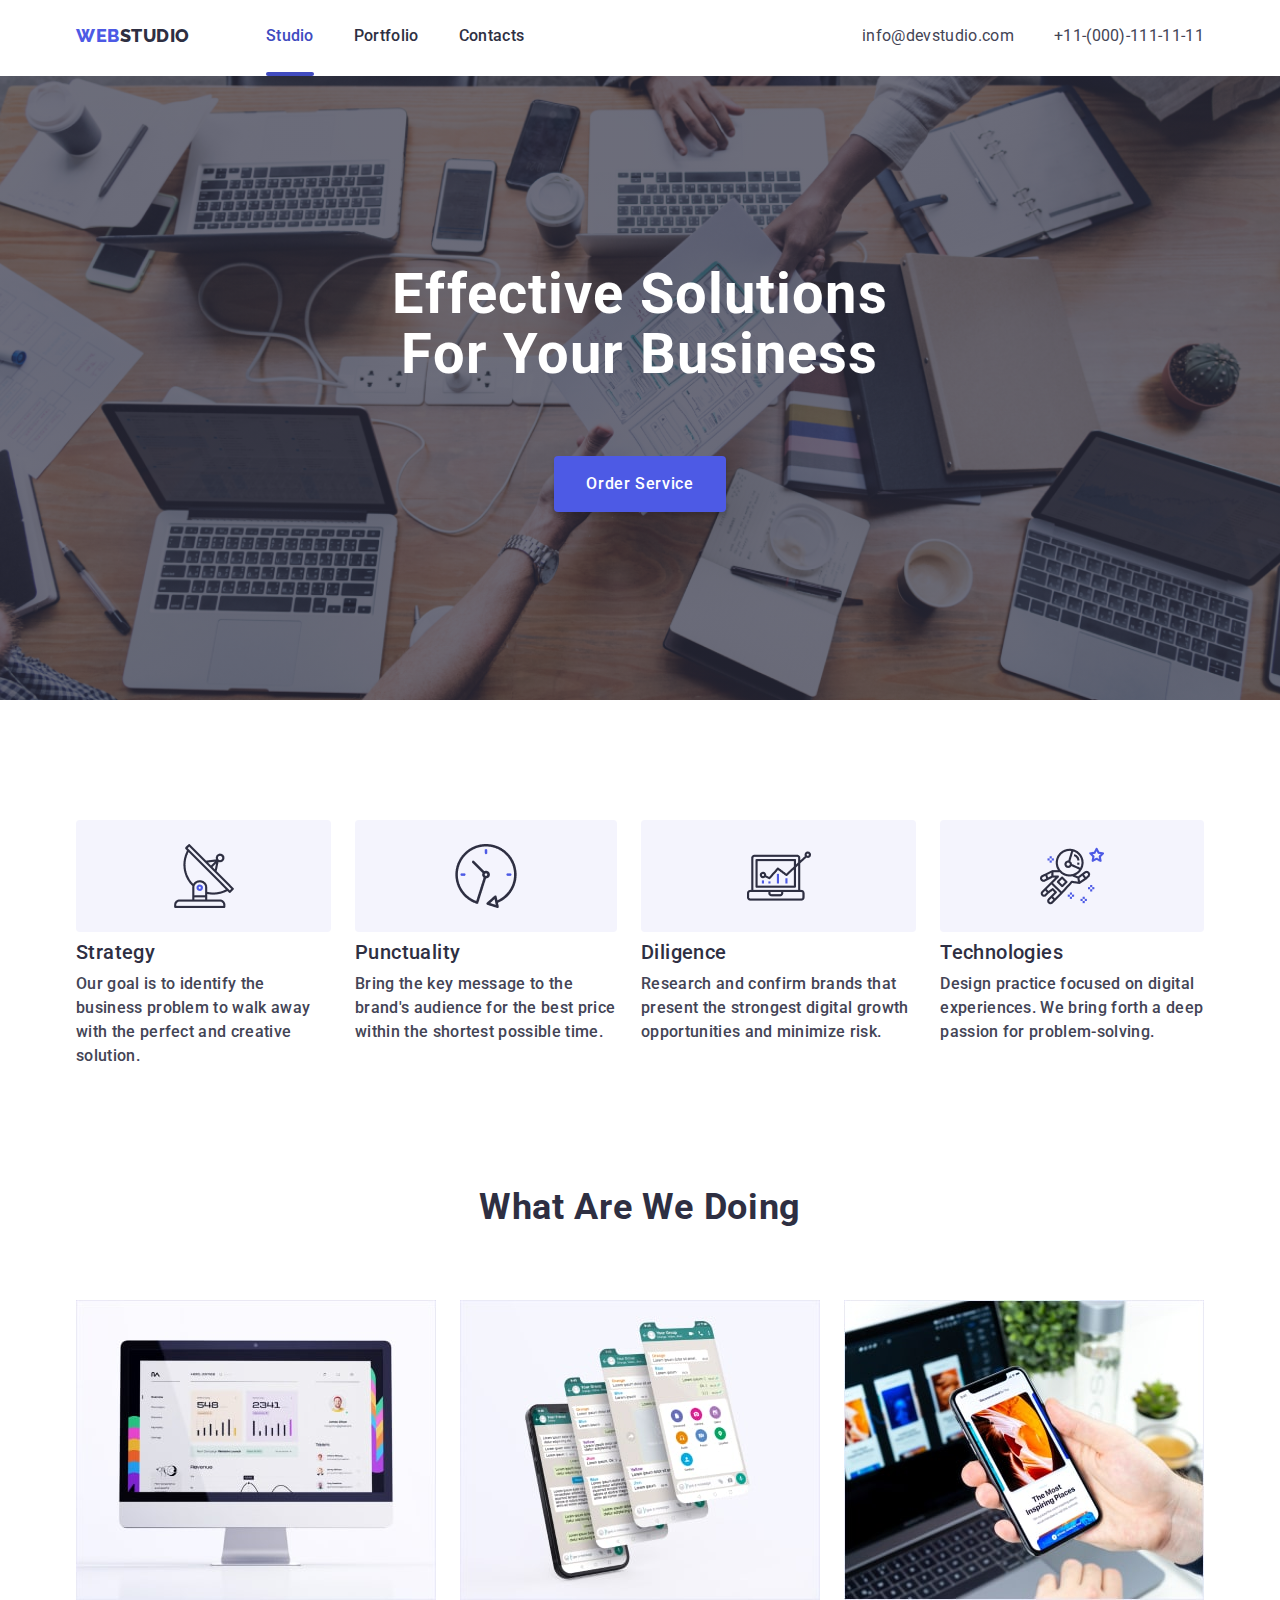
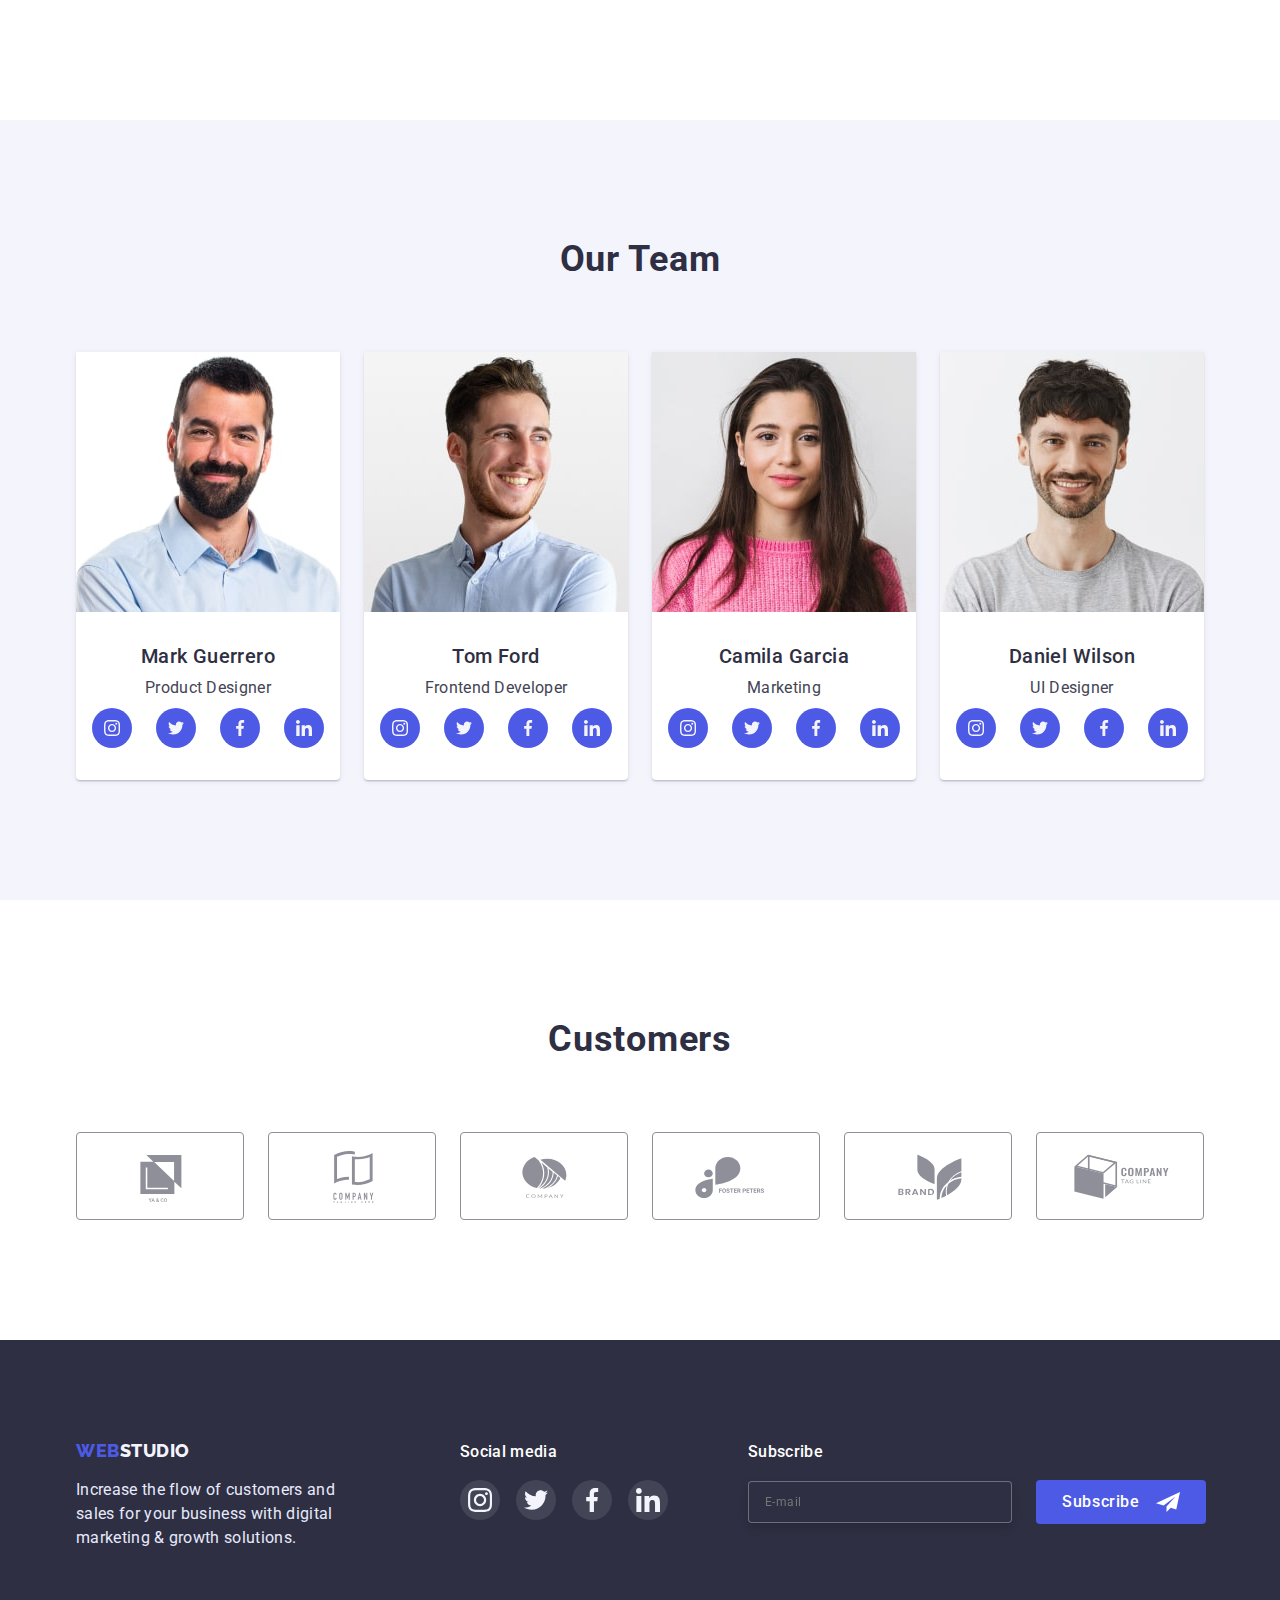
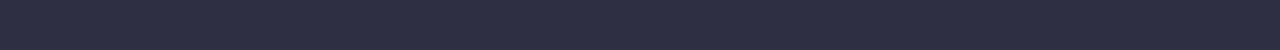
==== index.html @ 8e35465e "Add files via upload" ====
<!DOCTYPE html>
<html lang="en">
  <head>
    <meta charset="UTF-8" />
    <meta http-equiv="X-UA-Compatible" content="IE=edge" />
    <meta name="viewport" content="width=device-width, initial-scale=1.0" />

    <link rel="preconnect" href="https://fonts.googleapis.com" />
    <link rel="preconnect" href="https://fonts.gstatic.com" crossorigin />
    <link rel="preconnect" href="https://fonts.googleapis.com" />
    <link rel="preconnect" href="https://fonts.gstatic.com" crossorigin />
    <title>Studio</title>
    <link
      href="https://fonts.googleapis.com/css2?family=Raleway:wght@800&family=Roboto:wght@400;500;700;900&display=swap"
      rel="stylesheet"
    />
    <link
      rel="stylesheet"
      href="https://cdn.jsdelivr.net/npm/modern-normalize@1.1.0/modern-normalize.min.css"
    />
    <link rel="stylesheet" href="./css/styles.css" />
    <link rel="stylesheet" href="./css/media.css"/>
  </head>
  <body>
    <!--HEADER   Navigation-->
    <header>
      <div class="header-page container">
        <nav class="header-page-nav">
          <a class="link logo" href="./index.html"
            ><span class="accent">Web</span>Studio</a
          >
          <ul class="link header-page-menu">
            <li class="menu-item">
              <a class="link page-navigation current" href="">Studio</a>
            </li>
            <li class="menu-item">
              <a class="link page-navigation" href="portfolio.html"
                >Portfolio</a
              >
            </li>
            <li class="menu-item">
              <a class="link page-navigation" href="">Contacts</a>
            </li>
          </ul>
        </nav>
        <address class="connection">
          <ul class="link header-page-connect">
            <li class="mail">
              <a class="link contacts" href="mailto:info@devstudio.com"
                >info@devstudio.com</a
              >
            </li>
            <li>
              <a class="link contacts" href="tel:+110001111111"
                >+11-(000)-111-11-11</a
              >
            </li>
          </ul>
        </address>
        <button class="mobile-btn" type="button" data-menu-open>
          <svg class="mobile-btn-icon" width="32" height="22">
            <use href="./images/icons.svg#icon-burger"></use>
          </svg>
        </button>
      </div>
      <div class="mobile-menu" data-menu>
        <button class="mobile-menu-close-btn" data-menu-close>
          <svg class="mobilemenu-close-icon" width="8" height="8">
            <use href="./images/icons.svg#icon-close-black"></use>
          </svg>
        </button>
        <div class="mobile-menu-list">
          <ul class="mobile-menu-list-wrapper">
            <li class="mobile-menu-list-icon">
              <a class="mobile-menu-item" href="./index.html">Studio</a>
            </li>
            <li class="mobile-menu-list-icon">
              <a class="mobile-menu-item" href="./portfolio.html">Portfolio</a>
            </li>
            <li class="mobile-menu-list-icon">
              <a class="mobile-menu-item" href="#">Contacts</a>
            </li>
          </ul>
          <ul class="mobile-connecting">
            <li class="mobile-menu-connect">
              <a class="mobile-menu-connect-tel" href="tel:+11(000)1111111"
                >+11(000)111-11-11</a
              >
            </li>
            <li class="mobile-menu-connect">
              <a
                class="mobile-menu-connect-mail"
                href="mailto:info@devstudio.com"
                >info@devstudio.com</a
              >
            </li>
          </ul>
          <ul class="mobile-soc">
            <li class="mobile-soc-item">
              <a href="" class="mobile-soc-icon">
                <svg class="mobile-soc-net-icon" width="24" height="24">
                  <use href="./images/icons.svg#icon-instagram"></use>
                </svg>
              </a>
            </li>
            <li class="mobile-soc-item">
              <a href="" class="mobile-soc-icon">
                <svg class="mobile-soc-net-icon" width="24" height="24">
                  <use href="./images/icons.svg#icon-twitter"></use>
                </svg>
              </a>
            </li>
            <li class="mobile-soc-item">
              <a href="" class="mobile-soc-icon">
                <svg class="mobile-soc-net-icon" width="24" height="24">
                  <use href="./images/icons.svg#icon-facebook"></use>
                </svg>
              </a>
            </li>
            <li class="mobile-soc-item">
              <a href="" class="mobile-soc-icon">
                <svg class="mobile-soc-net-icon" width="24" height="24">
                  <use href="./images/icons.svg#icon-linkedin"></use>
                </svg>
              </a>
            </li>
          </ul>
        </div>
      </div>
    </header>
    <main>
      <!-- HERO IMAGE -->
      <section class="hero">
        <div class="container hero-container">
          <h1 class="pege-hero">Effective Solutions for Your Business</h1>
        <button class="button-hero" type="button" data-modal-open>
          Order Service
        </button>
        </div>
      </section>

      <!-- SECTION 1  Top prioritues-->
      <section class="priorities-page">
        <div class="container">
          <h2 class="visually-hidden">top priorities</h2>
          <ul class="link priorities">
            <li class="page">
              <h3 class="priorities-name">Strategy</h3>
              <p class="priorities-item">
                Our goal is to identify the business problem to walk away with
                the perfect and creative solution.
              </p>
            </li>
            <li class="page">
              <h3 class="priorities-name">Punctuality</h3>
              <p class="priorities-item">
                Bring the key message to the brand's audience for the best price
                within the shortest possible time.
              </p>
            </li>
            <li class="page">
              <h3 class="priorities-name">Diligence</h3>
              <p class="priorities-item">
                Research and confirm brands that present the strongest digital
                growth opportunities and minimize risk.
              </p>
            </li>
            <li class="page">
              <h3 class="priorities-name">Technologies</h3>
              <p class="priorities-item">
                Design practice focused on digital experiences. We bring forth a
                deep passion for problem-solving.
              </p>
            </li>
          </ul>
        </div>
      </section>
      <!-- SECTION 2  Whot are we doing-->
      <section class="doing">
        <div class="activities container">
          <h2 class="activities-item">What are we doing</h2>
          <ul class="link doing-page">
            <li class="doing-box">
              <img
                srcset="
                  ./images/doing/first1-min.jpg 1x,
                  ./images/doing/first2-min.jpg 2x
                "
                class="img"
                src="./images/doing/first1-min.jpg"
                width="360"
                height="300"
                alt="screen"
              />
            </li>
            <li class="doing-box">
              <img
                srcset="
                  ./images/doing/sec1-min.jpg 1x,
                  ./images/doing/sec2-min.jpg 2x
                "
                class="doing-img"
                src="./images/doing/sec1-min.jpg"
                width="360"
                height="300"
                alt="soft"
              />
            </li>
            <li class="doing-box">
              <img
                srcset="
                  ./images/doing/third1-min.jpg 1x,
                  ./images/doing/third2-min.jpg 2x
                "
                class="doing-img"
                src="./images/doing/third1-min.jpg"
                width="360"
                height="300"
                alt="phone"
              />
            </li>
          </ul>
        </div>
      </section>

       <!-- SECTION 3  Our team-->
      <section class="team">
        <div class="container our-container team-container">
          <h2 class="team-work">Our Team</h2>
          <ul class="section-team link">
            <li class="team-img">
              <div>
                <img
                  srcset="
                    ./images/team/mark-mob1.jpg 1x,
                    ./images/team/mark-mob2.jpg 2x
                  "
                  src="./images/team/mark-mob1.jpg"
                  width="264"
                  height="260"
                  alt="Mark Guerrero"
                />
                <div class="team-content">
                  <h3 class="team-mark">Mark Guerrero</h3>
                  <p class="team-designer">Product Designer</p>
                  <ul class="team-soc link">
                    <li class="team-soc-list">
                      <a class="team-soc-link" href="#">
                        <svg class="" width="16" height="16">
                          <use href="./images/icons.svg#icon-instagram"></use>
                        </svg>
                      </a>
                    </li>
                    <li class="team-soc-list">
                      <a class="team-soc-link" href="#">
                        <svg class="x" width="16" height="16">
                          <use href="./images/icons.svg#icon-twitter"></use>
                        </svg>
                      </a>
                    </li>
                    <li class="team-soc-list">
                      <a class="team-soc-link" href="#">
                        <svg class="x" width="16" height="16">
                          <use href="./images/icons.svg#icon-facebook"></use>
                        </svg>
                      </a>
                    </li>
                    <li class="team-soc-list">
                      <a class="team-soc-link" href="#">
                        <svg class="x" width="16" height="16">
                          <use href="./images/icons.svg#icon-linkedin"></use>
                        </svg>
                      </a>
                    </li>
                  </ul>
                </div>
              </div>
            </li>
            <li class="team-img">
              <img
                srcset="
                  ./images/team/tom-mob1.jpg 1x,
                  ./images/team/tom-mob2.jpg 2x
                "
                src="./images/team/tom-mob1.jpg"
                width="264"
                height="260"
                alt="Tom Ford"
              />
              <div class="team-content">
                <h3 class="team-mark">Tom Ford</h3>
                <p class="team-designer">Frontend Developer</p>
                <ul class="link team-soc">
                  <li class="team-soc-list">
                    <a class="team-soc-link" href="#">
                      <svg class="" width="16" height="16">
                        <use href="./images/icons.svg#icon-instagram"></use>
                      </svg>
                    </a>
                  </li>
                  <li class="team-soc-list">
                    <a class="team-soc-link" href="#">
                      <svg class="x" width="16" height="16">
                        <use href="./images/icons.svg#icon-twitter"></use>
                      </svg>
                    </a>
                  </li>
                  <li class="team-soc-list">
                    <a class="team-soc-link" href="#">
                      <svg class="x" width="16" height="16">
                        <use href="./images/icons.svg#icon-facebook"></use>
                      </svg>
                    </a>
                  </li>
                  <li class="team-soc-list">
                    <a class="team-soc-link" href="#">
                      <svg class="x" width="16" height="16">
                        <use href="./images/icons.svg#icon-linkedin"></use>
                      </svg>
                    </a>
                  </li>
                </ul>
              </div>
            </li>
            <li class="team-img">
              <img
                srcset="
                  ./images/team/camila-mob1.jpg 1x,
                  ./images/team/camila-mob2.jpg 2x
                "
                src="./images/team/camila-mob1.jpg"
                width="264"
                height="260"
                alt="Camila Garcia"
              />
              <div class="team-content">
                <h3 class="team-mark">Camila Garcia</h3>
                <p class="team-designer">Marketing</p>
                <ul class="link team-soc">
                  <li class="team-soc-list">
                    <a class="team-soc-link" href="#">
                      <svg class="" width="16" height="16">
                        <use href="./images/icons.svg#icon-instagram"></use>
                      </svg>
                    </a>
                  </li>
                  <li class="team-soc-list">
                    <a class="team-soc-link" href="#">
                      <svg class="x" width="16" height="16">
                        <use href="./images/icons.svg#icon-twitter"></use>
                      </svg>
                    </a>
                  </li>
                  <li class="team-soc-list">
                    <a class="team-soc-link" href="#">
                      <svg class="x" width="16" height="16">
                        <use href="./images/icons.svg#icon-facebook"></use>
                      </svg>
                    </a>
                  </li>
                  <li class="team-soc-list">
                    <a class="team-soc-link" href="#">
                      <svg class="x" width="16" height="16">
                        <use href="./images/icons.svg#icon-linkedin"></use>
                      </svg>
                    </a>
                  </li>
                </ul>
              </div>
            </li>
            <li class="team-img">
              <img
                srcset="
                  ./images/team/daniel-mob1.jpg 1x,
                  ./images/team/daniel-mob2.jpg 2x
                "
                src="./images/team/daniel-mob1.jpg"
                width="264"
                height="260"
                alt="Daniel Wilson"
              />
              <div class="team-content">
                <h3 class="team-mark">Daniel Wilson</h3>
                <p class="team-designer">UI Designer</p>
                <ul class="link team-soc">
                  <li class="team-soc-list">
                    <a class="team-soc-link" href="#">
                      <svg class="" width="16" height="16">
                        <use href="./images/icons.svg#icon-instagram"></use>
                      </svg>
                    </a>
                  </li>
                  <li class="team-soc-list">
                    <a class="team-soc-link" href="#">
                      <svg class="x" width="16" height="16">
                        <use href="./images/icons.svg#icon-twitter"></use>
                      </svg>
                    </a>
                  </li>
                  <li class="team-soc-list">
                    <a class="team-soc-link" href="#">
                      <svg class="x" width="16" height="16">
                        <use href="./images/icons.svg#icon-facebook"></use>
                      </svg>
                    </a>
                  </li>
                  <li class="team-soc-list">
                    <a class="team-soc-link" href="#">
                      <svg class="x" width="16" height="16">
                        <use href="./images/icons.svg#icon-linkedin"></use>
                      </svg>
                    </a>
                  </li>
                </ul>
              </div>
            </li>
          </ul>
        </div>
      </section>
      <!-- <!- Customers -->
      <section class="customers-section">
        <div class="container our-container">
          <h2 class="customers-title">Customers</h2>
          <ul class="customers-list link">
            <li class="customers-item">
              <a class="customers-icon-link link" href="#">
                <svg class="svg-icon" width="104" height="56">
                  <use href="./images/icons.svg#icon-logo-1"></use>
                </svg>
              </a>
            </li>
            <li class="customers-item">
              <a class="customers-icon-link link" href="#">
                <svg class="svg-icon" width="104" height="56">
                  <use href="./images/icons.svg#icon-logo1"></use>
                </svg>
              </a>
            </li>
            <li class="customers-item">
              <a class="customers-icon-link link" href="#">
                <svg class="svg-icon" width="104" height="56">
                  <use href="./images/icons.svg#icon-logo2"></use>
                </svg>
              </a>
            </li>
            <li class="customers-item">
              <a class="customers-icon-link link" href="#">
                <svg class="svg-icon" width="104" height="56">
                  <use href="./images/icons.svg#icon-logo3"></use>
                </svg>
              </a>
            </li>
            <li class="customers-item">
              <a class="customers-icon-link link" href="#">
                <svg class="svg-icon" width="104" height="56">
                  <use href="./images/icons.svg#icon-logo4"></use>
                </svg>
              </a>
            </li>
            <li class="customers-item">
              <a class="customers-icon-link link" href="#">
                <svg class="svg-icon" width="104" height="56">
                  <use href="./images/icons.svg#icon-logo6"></use>
                </svg>
              </a>
            </li>
          </ul>
        </div>
      </section>
    </main>
    <!-- FOOTER -->
    <footer>
      <div class="container container-footer">
        <div class="footer-wrapper-logo">
          <a class="web-logo link" href="./index.html"
            ><span class="accent">Web</span>Studio</a
          >
          <p class="text-footer">
            Increase the flow of customers and sales for your business with
            digital marketing & growth solutions.
          </p>
        </div>
        <div class="container-social-list-footer">
          <p class="contact-us">Social media</p>
          <ul class="social-list-footer">
            <li class="footer-box-left-title">
              <a class="social-item-footer link" href="#">
                <svg class="icon-social-footer" width="24" height="24">
                  <use href="./images/icons.svg#icon-instagram"></use>
                </svg>
              </a>
            </li>
            <li class="footer-box-left-title">
              <a class="social-item-footer link" href="#">
                <svg class="icon-social-footer" width="24" height="24">
                  <use href="./images/icons.svg#icon-twitter"></use>
                </svg>
              </a>
            </li>
            <li class="footer-box-left-title">
              <a class="social-item-footer link" href="#">
                <svg class="icon-social-footer" width="24" height="24">
                  <use href="./images/icons.svg#icon-facebook"></use>
                </svg>
              </a>
            </li>
            <li class="footer-box-left-title">
              <a class="social-item-footer link" href="#">
                <svg class="icon-social-footer" width="24" height="24">
                  <use href="./images/icons.svg#icon-linkedin"></use>
                </svg>
              </a>
            </li>
          </ul>
        </div>
        <div class="form-container-footer">
          <p class="form-title-footer">Subscribe</p>
          <form class="modal-form-footer">
            <label for="E-mail">
              <input
                class="modal-input-footer"
                id="E-mail"
                type="text"
                name="E-mail"
                placeholder="E-mail"
              />
            </label>
            <button class="modal-button-footer" type="submit">
              Subscribe
              <svg width="24" height="24">
                <use href="./images/icons.svg#icon-send"></use>
              </svg>
            </button>
          </form>
        </div>
      </div>
    </footer>
    <div class="backdrop is-hidden" data-modal>
      <div class="modal">
        <button type="button" class="modal-close-button" data-modal-close>
          <svg class="close-icon" width="8" height="8">
            <use href="./images/icons.svg#icon-close-black"></use>
          </svg>
        </button>

        <p class="form-title">Leave your contacts and we will call you back</p>
        <form class="modal-form">
          <label class="modal-form-box">
            <span class="input-title">Name</span>
            <span class="form-icon-wrapper icon-wrapper">
              <input
                class="modal-input"
                type="text"
                name="user_name"
                required
              />
              <svg class="form-icon" width="18" height="18">
                <use href="./images/icons.svg#icon-person"></use>
              </svg>
            </span>
          </label>

          <label class="modal-form-box">
            <span class="input-title">Phone</span>
            <span class="form-icon-wrapper icon-wrapper">
              <input
                class="modal-input"
                type="text"
                name="user_name"
                required
              />
              <svg class="form-icon" width="18" height="24">
                <use href="./images/icons.svg#icon-phone"></use>
              </svg>
            </span>
          </label>
          <label class="modal-form-box">
            <span class="input-title">Email</span>
            <span class="form-icon-wrapper icon-wrapper">
              <input
                class="modal-input"
                type="text"
                name="user_name"
                required
              />

              <svg class="form-icon" width="18" height="24">
                <use href="./images/icons.svg#icon-email"></use>
              </svg>
            </span>
          </label>


          <label class="textarea-label">
            <span class="input-title">Comment</span>
            <textarea
              name="text"
              class="text-input icon-wrapper"
              placeholder="Text input"
            ></textarea>
          </label>

          <input
            class="check-icon visually-hidden"
            id="user-policy"
            type="checkbox"
            name="useer_policy"
          />

          <label for="user-policy" class="user-policy-item"
            >I accept the terms and conditions of the
            <a class="policy" href="">Privacy Policy</a></label
          >

          <div>
            <button class="modal-form-btn" type="submit">Send</button>
          </div>
        </form>
      </div>
    </div>

    <script src="./js/modal.js"></script>
    <script src="./js/mobile-menu.js"></script>
  </body>
</html>
---- css/styles.css ----
:root {

  --brend-color: #2e2f42;
  --white-color: #ffffff;
  --text-color: #434455;
  --logo-color: #4d5ae5;
  --team-color: #f4f4fd;
  --paragraph-color: #e7e9fc;
  --button-color: #404bbf;
  --icon-color: #31d0aa;
  --customers-color: #8e8f99;
  --modal-color: #fcfcfc;
  --portfolio-img-gap: 24px;
  --grad-people-office: linear-gradient(
    rgba(46, 47, 66, 0.7),
    rgba(46, 47, 66, 0.7)
  );
  --timing-function: 250ms cubic-bezier(0.4, 0, 0.2, 1);
}

h1,
h2,
h3,
p {
  margin-top: 0;
  margin-bottom: 0;
}

ul {
  list-style: none;
  margin-bottom: 0;
  margin-top: 0;
  padding-left: 0;
}

.link {
  list-style: none;
  text-decoration: none;
}

img {
  display: block;
  width: 100%;
  height: auto;
}
button {
  cursor: pointer;
}

body {
  font-family: "Roboto", sans-serif;
  background: var(--white-color);
  color: var(--brend-color);
}

.page-navigation.current {
  color: var(--button-color);
}

/*--HEADER   Navigation-- */

.container {
  padding-left: 15px;
  padding-right: 15px;
}

@media screen and (min-width: 480px) {
  .container {
    width: 428px;
    margin-left: auto;
    margin-right: auto;
  }
}
header {
  padding-top: 24px;
  padding-bottom: 24px;
}

@media screen and (max-width: 767px) {
  .header-page-menu {
    display: none;
  }
  .connection {
    display: none;
  }
}
.header-page {
  display: flex;
  align-items: center;
  justify-content: space-between;
}
.accent {
  color: var(--logo-color);
}

.logo {
  margin-right: 76px;

  font-family: "Raleway", sans-serif;
  font-weight: 800;
  font-size: 18px;
  line-height: 1.33;
  letter-spacing: 0.03em;
  text-transform: uppercase;
  color: var(--brend-color);
}

.mobile-btn {
  border: none;
  background-color: transparent;
  padding: 0;
  height: 22px;
  stroke: var(--brend-color);
}
/* ---Mobile menu--- */

@media screen and (max-width: 767px) {
  .mobile-menu {
    position: fixed;
    top: 0;
    left: 0;
    width: 100%;
    height: 100%;
    padding: 80px 35px 40px 40px;
    background-color: var(--white-color);
    z-index: 1000;
    opacity: 0;
    visibility: hidden;
    pointer-events: none;
    transition: opacity var(--timing-function);
  }

  .mobile-menu.is-open {
    opacity: 1;
    visibility: visible;
    pointer-events: auto;
  }

  .mobile-menu-close-btn {
    position: absolute;
    top: 0;
    right: 0;
    width: 24px;
    height: 24px;
    margin-top: 24px;
    margin-right: 24px;
    background: var(--paragraph-color);
    border: 1px solid rgba(0, 0, 0, 0.1);
    border-radius: 50%;
    display: flex;
    justify-content: center;
    align-items: center;
  }
  .mobile-menu-list {
    height: 100%;
    margin-left: auto;
    margin-right: auto;
    display: flex;
    flex-direction: column;
  }
  .mobile-menu-list-wrapper {
    margin-bottom: auto;
  }
  .mobile-menu-item {
    font-weight: 700;
    font-size: 36px;
    line-height: 40px;
    letter-spacing: 0.02em;
    text-transform: capitalize;
    color: var(--brend-color);
    text-decoration: none;
  }
  .mobile-menu-item:hover,
  .mobile-menu-item:focus {
    color: var(--button-color);
  }
  .mobile-menu-list-icon:not(:last-child) {
    margin-bottom: 40px;
  }

  .mobile-connecting {
    margin-bottom: 48px;
  }
  .mobile-menu-connect-tel {
    font-weight: 700;
    font-size: 36px;
    line-height: 40px;
    letter-spacing: 0.02em;
    text-transform: capitalize;
    color: var(--logo-color);
    text-decoration: none;
  }
  .mobile-menu-connect-mail {
    font-weight: 500;
    font-size: 20px;
    line-height: 24px;
    letter-spacing: 0.02em;
    color: var(--text-color);
    text-decoration: none;
  }
  .mobile-menu-connect:nth-child(1) {
    margin-bottom: 40px;
  }
  .mobile-soc {
    display: flex;
    justify-content: space-between;
  }
  .mobile-soc-icon {
    width: 40px;
    height: 40px;
    background: var(--logo-color);
    border-radius: 50%;
    display: flex;
    justify-content: center;
    align-items: center;
  }

  .mobile-soc-icon {
    display: flex;
    justify-content: center;
    align-items: center;
    transition: background-color var(--timing-function);
  }
  .mobile-soc-icon:hover,
  .mobile-soc-icon:focus {
    filter: drop-shadow(0px 4px 4px rgba(0, 0, 0, 0.25));
    background-color: var(--button-color);
  }
}
@media screen and (min-width: 320px) and (max-width: 479px) {
  .mobile-menu-connect-tel {
    font-size: 26px;
  }
}


/* ---Tablet--- */
@media screen and (min-width: 768px) {
  header {
    padding-bottom: 12px;
  }
  .container {
    width: 768px;
  }
  .mobile-btn {
    display: none;
  }
  .mobile-menu {
    display: none;
  }
  .header-page {
    display: flex;
    align-items: center;
  }
  .header-page-nav {
    display: flex;
    align-items: center;
  }
  .header-page-menu {
    display: flex;
    align-items: center;
    gap: 40px;
  }

  .connection {
    font-style: normal;
    margin-left: auto;
  }

  .contacts {
    font-weight: 400;
    font-size: 16px;
    line-height: 1.5;
    letter-spacing: 0.02em;
    color: var(--text-color);
    transition: color var(--timing-function);
  }

  .contacts:hover,
  .contacts:focus {
    color: var(--button-color);
  }
  .page-navigation {
    position: relative;
    font-weight: 500;
    font-size: 16px;
    line-height: 1.5;
    letter-spacing: 0.02em;
    color: var(--brend-color);
    display: block;
    transition: color var(--timing-function);
  }
  .page-navigation:hover,
  .page-navigation:focus {
    color: var(--button-color);
  }
}

/* ---desktop--- */
@media screen and (min-width: 1200px) {
  header {
    padding-bottom: 28px;
  }
  .container {
    width: 1158px;
  }
  .header-page-connect {
    display: flex;
    align-items: center;
  }
  .mail {
    margin-right: 40px;
  }
}

/* ---HERO--- */
.hero {
  background-color: var(--brend-color);
  background-position: center;
  background-repeat: no-repeat;
  background-size: cover;
}

.pege-hero {
  margin-bottom: 72px;
  font-size: 36px;
  line-height: 40px;
  text-align: center;
  letter-spacing: 0.02em;
  text-transform: capitalize;
  color: var(--white-color);
}
.hero-container {
  display: flex;
  flex-direction: column;
  align-items: center;
}
.button-hero {
  background: var(--logo-color);
  box-shadow: 0px 4px 4px rgba(0, 0, 0, 0.15);
  border-radius: 4px;
  color: var(--white-color);
  font-weight: 500;
  font-size: 16px;
  line-height: 1.5;
  font-family: inherit;
  letter-spacing: 0.04em;
  padding: 16px 32px;
  border: none;
  transition: color var(--timing-function),
    background-color var(--timing-function);
}

.button-hero:hover,
.button-hero:focus {
  background-color: var(--button-color);
  color: var(--white-color);
}

/* ---Line--- */
.page-navigation::after {
  position: absolute;
  left: 0;
  bottom: 0;
  margin-bottom: -28px;
  content: "";
  display: block;
  width: 100%;
  height: 4px;
  border-radius: 2px;
  background-color: var(--button-color);
  opacity: 0;
  transition: opacity var(--timing-function);
}

.current::after {
  opacity: 1;
}

/* ---Top prioritues--- */

.visually-hidden {
  position: absolute;
  white-space: nowrap;
  width: 1px;
  height: 1px;
  overflow: hidden;
  border: 0;
  padding: 0;
  clip: rect(0 0 0 0);
  clip-path: inset(50%);
  margin: -1px;
}

.priorities-page {
  padding-top: 96px;
  padding-bottom: 96px;
}

.priorities-name {
  margin-bottom: 8px;
}

.priorities-name {
  font-size: 36px;
  line-height: 1.11;
  letter-spacing: 0.02em;
  text-transform: capitalize;
  color: var(--brend-color);
}
.priorities-item {
  font-weight: 500;
  font-size: 16px;
  line-height: 1.5;
  letter-spacing: 0.02em;
  color: var(--text-color);
}

.doing {
  padding-bottom: 120px;
}

.activities-item {
  margin-bottom: 72px;
  font-size: 36px;
  line-height: 1.11;
  text-align: center;
  letter-spacing: 0.02em;
  text-transform: capitalize;
  color: var(--brend-color);
}

.doing-box:not(:last-child) {
  margin-right: 24px;
}

.doing-page {
  display: flex;
}

/* ---Our team--- */
.team {
  background-color: var(--team-color);
}

.team-work {
  margin-bottom: 72px;
  font-size: 36px;
  line-height: 1.11;
  text-align: center;
  letter-spacing: 0.02em;
  text-transform: capitalize;
  color: var(--brend-color);
}
.team-img {
  background-color: var(--white-color);
  box-shadow: 0px 1px 6px rgba(46, 47, 66, 0.08),
    0px 1px 1px rgba(46, 47, 66, 0.16), 0px 2px 1px rgba(46, 47, 66, 0.08);
  border-radius: 0px 0px 4px 4px;
}

.team-mark {
  margin-bottom: 8px;
  font-weight: 500;
  font-size: 20px;
  line-height: 1.2;
  text-align: center;
  letter-spacing: 0.02em;
  color: var(--brend-color);
}
.team-designer {
  font-size: 16px;
  line-height: 1.5;
  text-align: center;
  letter-spacing: 0.02em;
  color: var(--text-color);
  margin-bottom: 8px;
}
.team-soc {
  display: flex;
  align-items: center;
  justify-content: space-between;
}
.team-soc-link {
  display: flex;
  justify-content: center;
  align-items: center;
  width: 40px;
  height: 40px;
  background-color: var(--logo-color);
  border-radius: 50%;
  transition: background-color var(--timing-function),
    filter var(--timing-function);
}
.team-soc-link:hover,
.team-soc-link:focus {
  filter: drop-shadow(0px 4px 4px rgba(0, 0, 0, 0.25));
  background-color: var(--button-color);
}

/* ---Customers--- */

.customers-list {
  display: flex;
  flex-wrap: wrap;
  row-gap: 72px;
}

.customers-section {
  padding-top: 96px;
  padding-bottom: 96px;
}

.customers-title {
  margin-bottom: 72px;
  font-size: 36px;
  line-height: 1.11;
  text-align: center;
  letter-spacing: 0.02em;
  text-transform: capitalize;
  color: var(--brend-color);
}

.customers-icon-link {
  height: 88px;
  display: flex;
  justify-content: center;
  align-items: center;
  border: 1px solid var(--customers-color);
  border-radius: 4px;
  fill: var(--customers-color);
  transition: fill var(--timing-function), border var(--timing-function);
}
.customers-icon-link:hover,
.customers-icon-link:focus {
  border: 1px solid var(--button-color);
  fill: var(--button-color);
}

/* ---FOOTER--- */
footer {
  background-color: var(--brend-color);
}


.web-logo {
  color: var(--team-color);
  font-family: "Raleway";
  font-weight: 800;
  font-size: 18px;
  line-height: 1.16;
  letter-spacing: 0.03em;
  text-transform: uppercase;
}

.text-footer {
  margin-top: 16px;
  line-height: 1.5;
  letter-spacing: 0.02em;
  color: var(--paragraph-color);
  width: 264px;
}

.social-list-footer {
  display: flex;
}

.contact-us {
  margin-bottom: 16px;
  font-weight: 500;
  font-size: 16px;
  line-height: 1.5;
  letter-spacing: 0.02em;
  color: var(--white-color);
}
.footer-box-left-title:not(:last-child) {
  margin-right: 16px;
}
.social-item-footer {
  display: flex;
  justify-content: center;
  align-items: center;
  width: 40px;
  height: 40px;
  background: rgba(255, 255, 255, 0.1);
  border-radius: 50%;
  padding: 0;
  transition: background-color var(--timing-function);
}
.social-item-footer:hover,
.social-item-footer:focus {
  background-color: var(--icon-color);
}

.form-title-footer {
  margin-bottom: 16px;
  font-weight: 500;
  font-size: 16px;
  line-height: 24px;
  letter-spacing: 0.02em;
  color: var(--white-color);
}

.modal-input-footer {
  padding: 8px 16px;
  width: 264px;
  border: 1px solid rgba(255, 255, 255, 0.3);
  filter: drop-shadow(0px 4px 4px rgba(0, 0, 0, 0.15));
  border-radius: 4px;
  font-weight: 400;
  font-size: 12px;
  line-height: 24px;
  letter-spacing: 0.04em;
  color: var(--white-color);
  background-color: var(--brend-color);
}
.modal-button-footer {
  display: flex;
  align-items: center;
  gap: 16px;
  background-color: var(--logo-color);
  border-radius: 4px;
  border-color: transparent;
  padding: 8px 24px;
  margin-left: 24px;
  font-weight: 500;
  font-size: 16px;
  line-height: 24px;
  text-align: center;
  letter-spacing: 0.04em;
  color: var(--white-color);
  transition: background-color var(--timing-function);
}

.modal-button-footer:hover,
.modal-button-footer:focus {
  background-color: var(--button-color);
}


/* ---Modal window--- */
.backdrop {
  position: fixed;
  top: 0;
  left: 0;
  width: 100%;
  height: 100%;
  background: rgba(46, 47, 66, 0.4);;
  z-index: 100;
  transition: opacity var(--timing-function), visibility var(--timing-function);
  overflow-y: scroll;
}
.backdrop.is-hidden {
  opacity: 0;
  visibility: hidden;
  pointer-events: none;
}
.modal {
  min-height: 576px;
  background-color: var(--white-color);
  position: absolute;
  top: 50%;
  left: 50%;
  transform: translate(-50%, -50%);
  padding: 70px 24px 24px;
  border-radius: 4px;
}
.modal-close-button {
  background-color: transparent;
  border-color: transparent;
  padding: 0;
  background: var(--paragraph-color);
  width: 24px;
  height: 24px;
  border-radius: 50%;
  display: flex;
  justify-content: center;
  align-items: center;
  position: absolute;
  top: 24px;
  right: 24px;
  transition: background-color var(--timing-function);
}

.modal-close-button:hover,
.modal-close-button:focus {
  background-color: var(--button-color);
  fill: var(--white-color);
  border-color: transparent;
}

/* --Modal form-- */

.form-title {
  margin-bottom: 16px;
  font-weight: 500;
  font-size: 16px;
  line-height: 1.5;
  text-align: center;
  letter-spacing: 0.02em;
  color: var(--brend-color);
}
.modal-form {
  display: flex;
  flex-direction: column;
  border-color: transparent;
}
.modal-form-box {
  margin-bottom: 8px;
}
.input-title {
  display: block;
  font-size: 12px;
  line-height: 14px;
  letter-spacing: 0.04em;
  color: var(--customers-color);
  margin-bottom: 4px;
}
.form-icon-wrapper {
  position: relative;
  display: block;
}
.modal-input {
  border-color: transparent;
  width: 100%;
  height: 40px;
  color: var(--brend-color);
  padding-left: 38px;
  border-radius: 4px;
  transition: border-color var(--timing-function);
  font-family: "Roboto";
  font-style: normal;
  font-weight: 400;
  font-size: 16px;
  line-height: 1.5;
  letter-spacing: 0.02em;
}
.form-icon {
  position: absolute;
  top: 50%;
  left: 0;
  transform: translate(0, -50%);
  left: 16px;
  transition: fill var(--timing-function);
}
.icon-wrapper {
  display: block;
  border: 1px solid rgba(33, 33, 33, 0.2);
  border-radius: 4px;
  transition: border-color var(--timing-function);
}
.modal-input:focus {
  border: 1px solid var(--logo-color);
  outline: none;
}
.icon-wrapper:focus {
  border: 1px solid var(--logo-color);
  fill: var(--logo-color);
  outline: none;
}
.modal-input:focus + .form-icon {
  fill: var(--logo-color);
}
.textarea-label {
  margin-bottom: 16px;
}
.text-input {
  width: 100%;
  height: 120px;
  border: 1px solid rgba(33, 33, 33, 0.2);
  border-radius: 4px;
  resize: none;
  padding: 8px;
  padding-left: 16px;
  font-family: "Roboto";
  font-style: normal;
  font-weight: 400;
  font-size: 16px;
  line-height: 1.5;
  letter-spacing: 0.02em;
  color: var(--brend-color);
}
.text-input::placeholder {
  font-family: "Roboto";
  font-style: normal;
  font-weight: 400;
  font-size: 12px;
  line-height: 1.16;
  letter-spacing: 0.04em;
  color: rgba(117, 117, 117, 0.5);
}
.user-policy-item:before {
  display: block;
  content: "";
  width: 16px;
  height: 16px;
  border: 1px solid var(--brend-color);
  border-radius: 2px;
  cursor: pointer;
}
.check-icon:checked + .user-policy-item::before {
  background-color: var(--button-color);
  background-image: url(../images/vector.svg);
  background-repeat: no-repeat;
  background-size: auto;
  background-position: center;
  transition: outline var( --timing-function);
}
.check-icon:focus + .user-policy-item::before {
  outline: 1px solid var(--logo-color);
}
.user-policy-item {
  display: flex;
  align-items: center;
  gap: 8px;
  margin-bottom: 24px;
  font-family: "Roboto";
  font-style: normal;
  font-weight: 400;
  font-size: 12px;
  line-height: 1.16;
  letter-spacing: 0.04em;
  color: #757575;
}
.policy {
  color: var(--logo-color);
}
.modal-form-btn {
  display: block;
  margin-left: auto;
  margin-right: auto;
  width: 169px;
  height: 56px;
  font-weight: 500;
  font-size: 16px;
  line-height: 1.5;
  text-align: center;
  letter-spacing: 0.04em;
  color: var(--white-color);
  background-color: var(--logo-color);
  box-shadow: 0px 4px 4px rgba(0, 0, 0, 0.15);
  border-radius: 4px;
  padding: 16px 32px;
  border-color: transparent;
  transition: background-color var(--button-color),
    box-shadow var(--timing-function);
}
.modal-form-btn:hover,
.modal-form-btn:focus {
  background-color: var(--button-color);
  box-shadow: 0px 4px 4px rgba(0, 0, 0, 0.15);
  border-radius: 4px;
}
---- css/media.css ----
:root {

  --brend-color: #2e2f42;
  --white-color: #ffffff;
  --text-color: #434455;
  --logo-color: #4d5ae5;
  --team-color: #f4f4fd;
  --paragraph-color: #e7e9fc;
  --button-color: #404bbf;
  --icon-color: #31d0aa;
  --customers-color: #8e8f99;
  --modal-color: #fcfcfc;
  --portfolio-img-gap: 24px;
  --grad-people-office: linear-gradient(
    rgba(46, 47, 66, 0.7),
    rgba(46, 47, 66, 0.7)
  );
  --timing-function: 250ms cubic-bezier(0.4, 0, 0.2, 1);
}




/* HERO */
@media screen and (max-width: 767px) {
    .hero {
      padding-top: 120px;
      padding-bottom: 112px;
      background-image: linear-gradient(
          rgba(46, 47, 66, 0.7),
          rgba(46, 47, 66, 0.7)
        ),
        url(../images/hero/mob1.jpg);
    }
    .pege-hero {
      max-width: 320px;
    }
  }
  @media screen and (min-device-pixel-ratio: 2) and (max-width: 767px),
  screen and (min-resolution: 192dpi) and (max-width: 767px),
  screen and (min-resolution: 2dppx) and (max-width: 767px) {
  .hero {
    background-image: linear-gradient(
        rgba(46, 47, 66, 0.7),
        rgba(46, 47, 66, 0.7)
      ),
      url(../images/hero/mob2.jpg);
  }
}


@media screen and (min-width: 768px) and (max-width: 1199px) {
    .hero {
      padding-top: 112px;
      padding-bottom: 108px;
      background-image: linear-gradient(
          rgba(46, 47, 66, 0.7),
          rgba(46, 47, 66, 0.7)
        ),
        url(../images/hero/tab2.jpg);
    }

    .pege-hero {
        width: 496px;
        font-size: 56px;
        line-height: 60px;
      }
    }
    @media screen and (min-device-pixel-ratio: 2) and (min-width: 768px) and (max-width: 1199px),
      screen and (min-resolution: 192dpi) and (min-width: 768px) and (max-width: 1199px),
      screen and (min-resolution: 2dppx) and (min-width: 768px) and (max-width: 1199px) {
      .hero {
        background-image: linear-gradient(
            rgba(46, 47, 66, 0.7),
            rgba(46, 47, 66, 0.7)
          ),
          url(../images/hero/tab2.jpg);
      }
    }
    @media screen and (min-width: 1200px) {
      .hero {
        max-width: 1440px;
        margin-left: auto;
        margin-right: auto;
        padding-top: 188px;
        padding-bottom: 188px;
        /* height: 600px; */
        background-image: linear-gradient(
            rgba(46, 47, 66, 0.7),
            rgba(46, 47, 66, 0.7)
          ),
          url(../images/hero/lap1.jpg);
      }
      .pege-hero {
        width: 496px;
        font-size: 56px;
        line-height: 60px;
      }
    }
    @media screen and (min-device-pixel-ratio: 2) and (min-width: 1200px),
      screen and (min-resolution: 192dpi) and (min-width: 1200px),
      screen and (min-resolution: 2dppx) and (min-width: 1200px) {
      .hero {
        background-image: linear-gradient(
            rgba(46, 47, 66, 0.7),
            rgba(46, 47, 66, 0.7)
          ),
          url(../images/hero/lap2.jpg);
      }
    }


    @media screen and (max-width: 1199px) {
      .page-navigation::after {
        margin-bottom: -24px;
      }
    }
    
/* ---Top prioritues--- */
@media screen and (max-width: 767px) {
    .page:not(:last-child) {
      margin-bottom: 72px;
    }
  }
  
@media screen and (min-width: 768px) and (max-width: 1199px) {
    .priorities {
      display: flex;
      flex-wrap: wrap;
      column-gap: 24px;
    }
    .page {
      width: calc((100% - 24px) / 2);
    }
    .page:nth-child(-n + 2) {
      margin-bottom: 72px;
    }
  }
  @media screen and (min-width: 1200px) {
    .priorities {
      display: flex;
    }
  
    .page:not(:last-child) {
      margin-right: 24px;
    }
    .priorities-page {
      padding-top: 120px;
      padding-bottom: 120px;
    }
  
    .priorities-name {
      font-weight: 500;
      font-size: 20px;
      line-height: 1.2;
    }
    .page::before {
      display: block;
      content: "";
      height: 112px;
      margin-bottom: 8px;
      background: var(--team-color);
      border-radius: 4px;
      background-position: center;
      background-repeat: no-repeat;
    }
    .page:nth-child(1)::before {
      background-image: url(../images/section2/camila.jpg);
    }
    .page:nth-child(2)::before {
      background-image: url(../images/section2/clock.png);
    }
    .page:nth-child(3)::before {
      background-image: url(../images/section2/diagram.png);
    }
    .page:nth-child(4)::before {
      background-image: url(../images/section2/astronaut.png);
    }
  }
  
  
/* ---What are we doing--- */
@media screen and (max-width: 1200px) {
    .doing {
      display: none;
    }
  }

/* ---Our team--- */
@media screen and (max-width: 767px) {
    .team {
      padding-top: 96px;
      padding-bottom: 128px;
    }
    .team-container {
      width: 264px;
      margin-left: auto;
      margin-right: auto;
      padding-left: 0;
      padding-right: 0;
    }
    .team-content {
      padding: 32px 14px;
    }
  
    .team-img:not(:last-child) {
      margin-bottom: 72px;
    }
  }

  
@media screen and (min-width: 768px) and (max-width: 1199px) {
    .team {
      padding: 96px 108px 104px;
    
    }
    .team-content {
      padding: 32px 16px;
    }
    .section-team {
      display: flex;
      flex-wrap: wrap;
      row-gap: 64px;
      column-gap: 24px;
    }
    .team-img {
      width: calc((100% - 24px) / 2);
    }
  }
  
  @media screen and (min-width: 1200px) {
    .team {
      padding-top: 120px;
      padding-bottom: 120px;
    }
    .team-content {
      padding: 32px 16px;
    }
    .team-img:not(:last-child) {
      margin-right: 24px;
    }
    .section-team {
      display: flex;
    }
  }
  
  /* =====================customers================ */
  @media screen and (max-width: 767px) {
    .customers-item {
      width: calc((100% - 16px) / 2);
    }
  
    .customers-list {
      column-gap: 16px;
    }
  }

  @media screen and (min-width: 768px) and (max-width: 1199px) {
  .our-container {
    width: 552px;
    margin-left: auto;
    margin-right: auto;
    padding-left: 0;
    padding-right: 0;
  }

  .customers-list {
    display: flex;
    flex-wrap: wrap;
    column-gap: 24px;
  }
  .customers-item {
    width: 168px;
  }
}

@media screen and (min-width: 1200px) {
  .customers-section {
    padding-top: 120px;
    padding-bottom: 120px;
  }

  .customers-list {
    display: flex;
    justify-content: center;
  }
  .customers-item:not(:last-child) {
    margin-right: 24px;
  }
  .customers-item {
    width: 168px;
  }
}

/* ---FOOTER--- */
@media screen and (max-width: 767px) {
  footer {
    padding-top: 96px;
    padding-bottom: 96px;
  }
  .container-footer,
  .footer-wrapper-logo,
  .container-social-list-footer,
  .form-container-footer,
  .modal-form-footer {
    display: flex;
    flex-direction: column;
    align-items: center;
  }
  .modal-button-footer {
    margin-top: 16px;
  }
  .E-mail {
    width: 398px;
  }
  .footer-wrapper-logo,
  .container-social-list-footer {
    margin-bottom: 72px;
  }
}

@media screen and (min-width: 768px) and (max-width: 1199px) {
  footer {
    padding-top: 96px;
    padding-bottom: 96px;
  }
  .container-footer {
    width: 552px;
    margin-left: auto;
    margin-right: auto;
    display: flex;

    flex-wrap: wrap;
    padding-left: 0;
    padding-right: 0;
  }
  .footer-wrapper-logo {
    margin-right: 24px;
  }
  .form-container-footer {
    margin-top: 72px;
  }
  .modal-form-footer {
    display: flex;
  }
}
@media screen and (min-width: 1200px) {
  footer {
    padding-top: 100px;
    padding-bottom: 100px;
  }
  .container-footer {
    display: flex;
    align-items: baseline;
  }
  .container-social-list-footer {
    margin-left: 120px;
  }
  .form-container-footer {
    margin-left: 80px;
  }
  .modal-form-footer {
    display: flex;
    align-items: center;
  }
}



/* ---Modal window--- */
@media screen and (max-width: 479px) {
  .modal {
    max-width: 284px;
  }
}

@media screen and (max-width: 767px) {
  .modal {
    width: 392px;
  }
}
@media screen and (min-width: 768px) {
  .modal {
    width: 408px;
  }
}
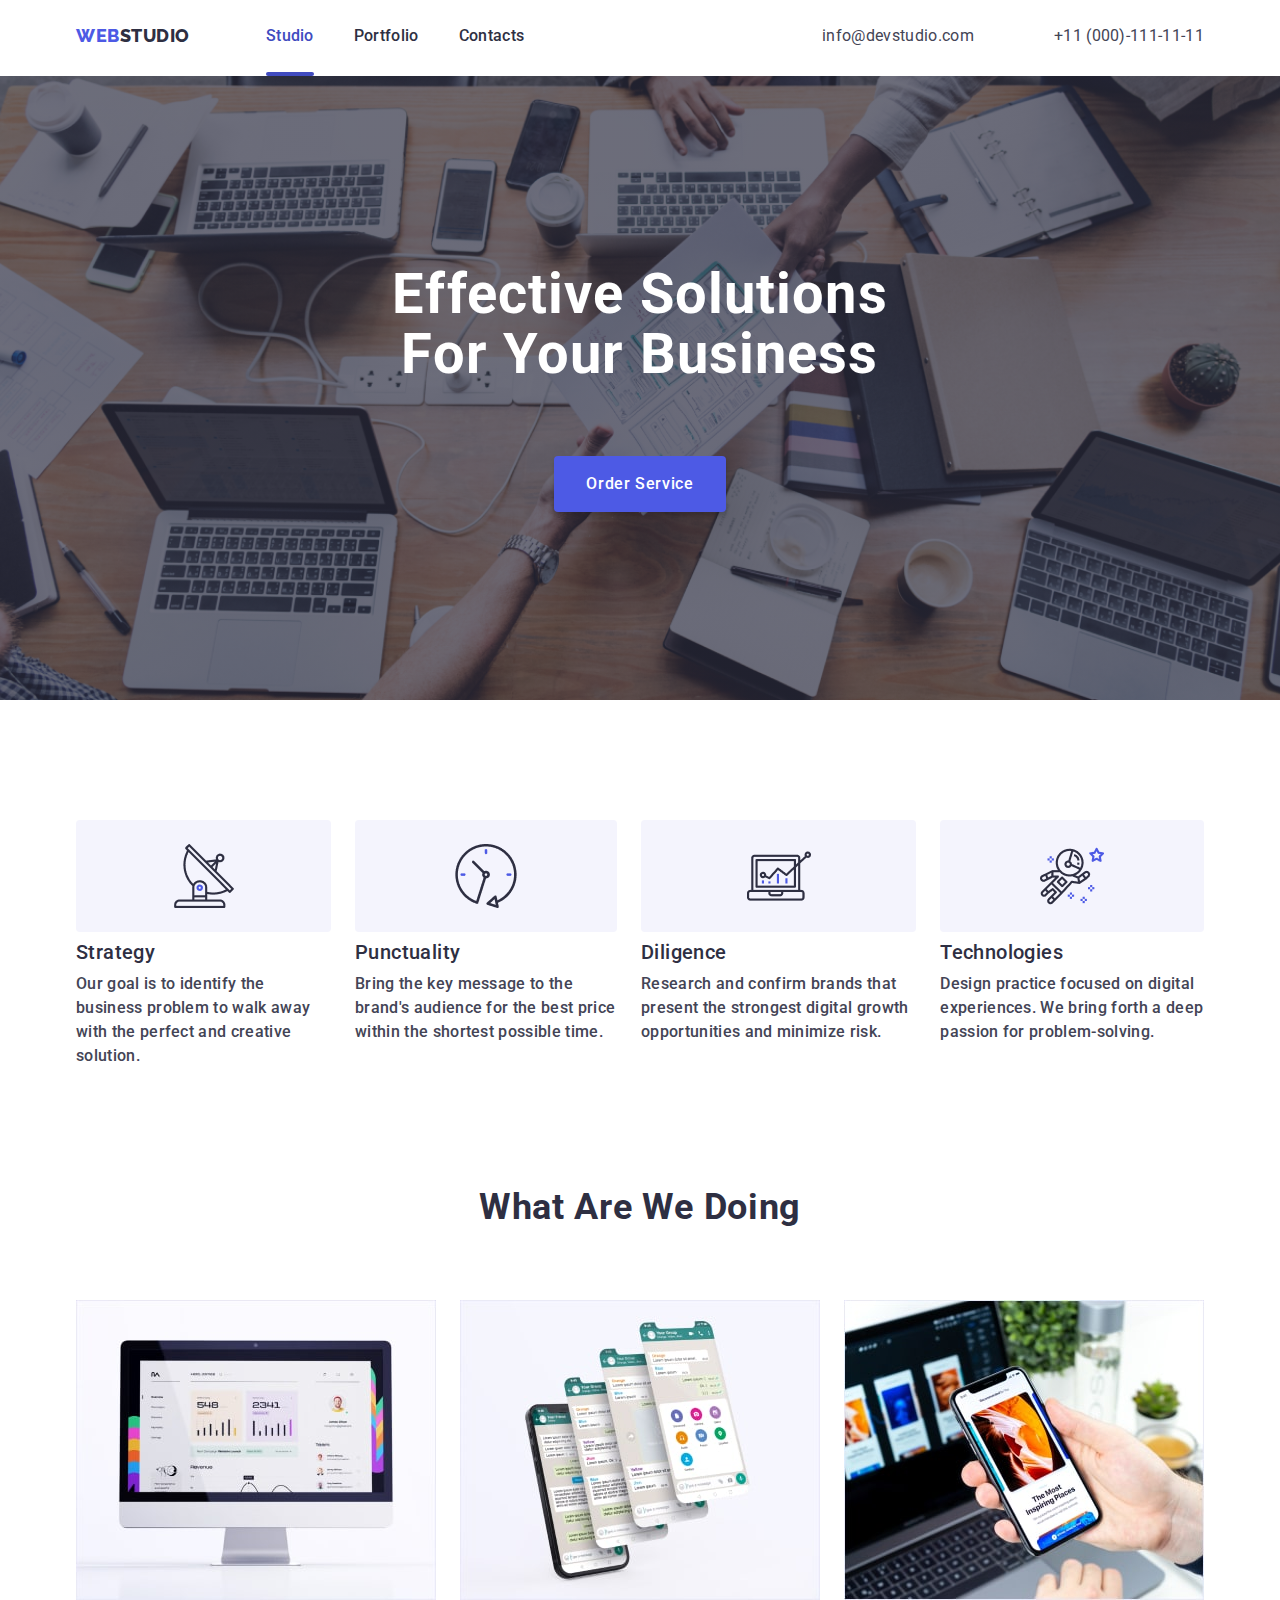
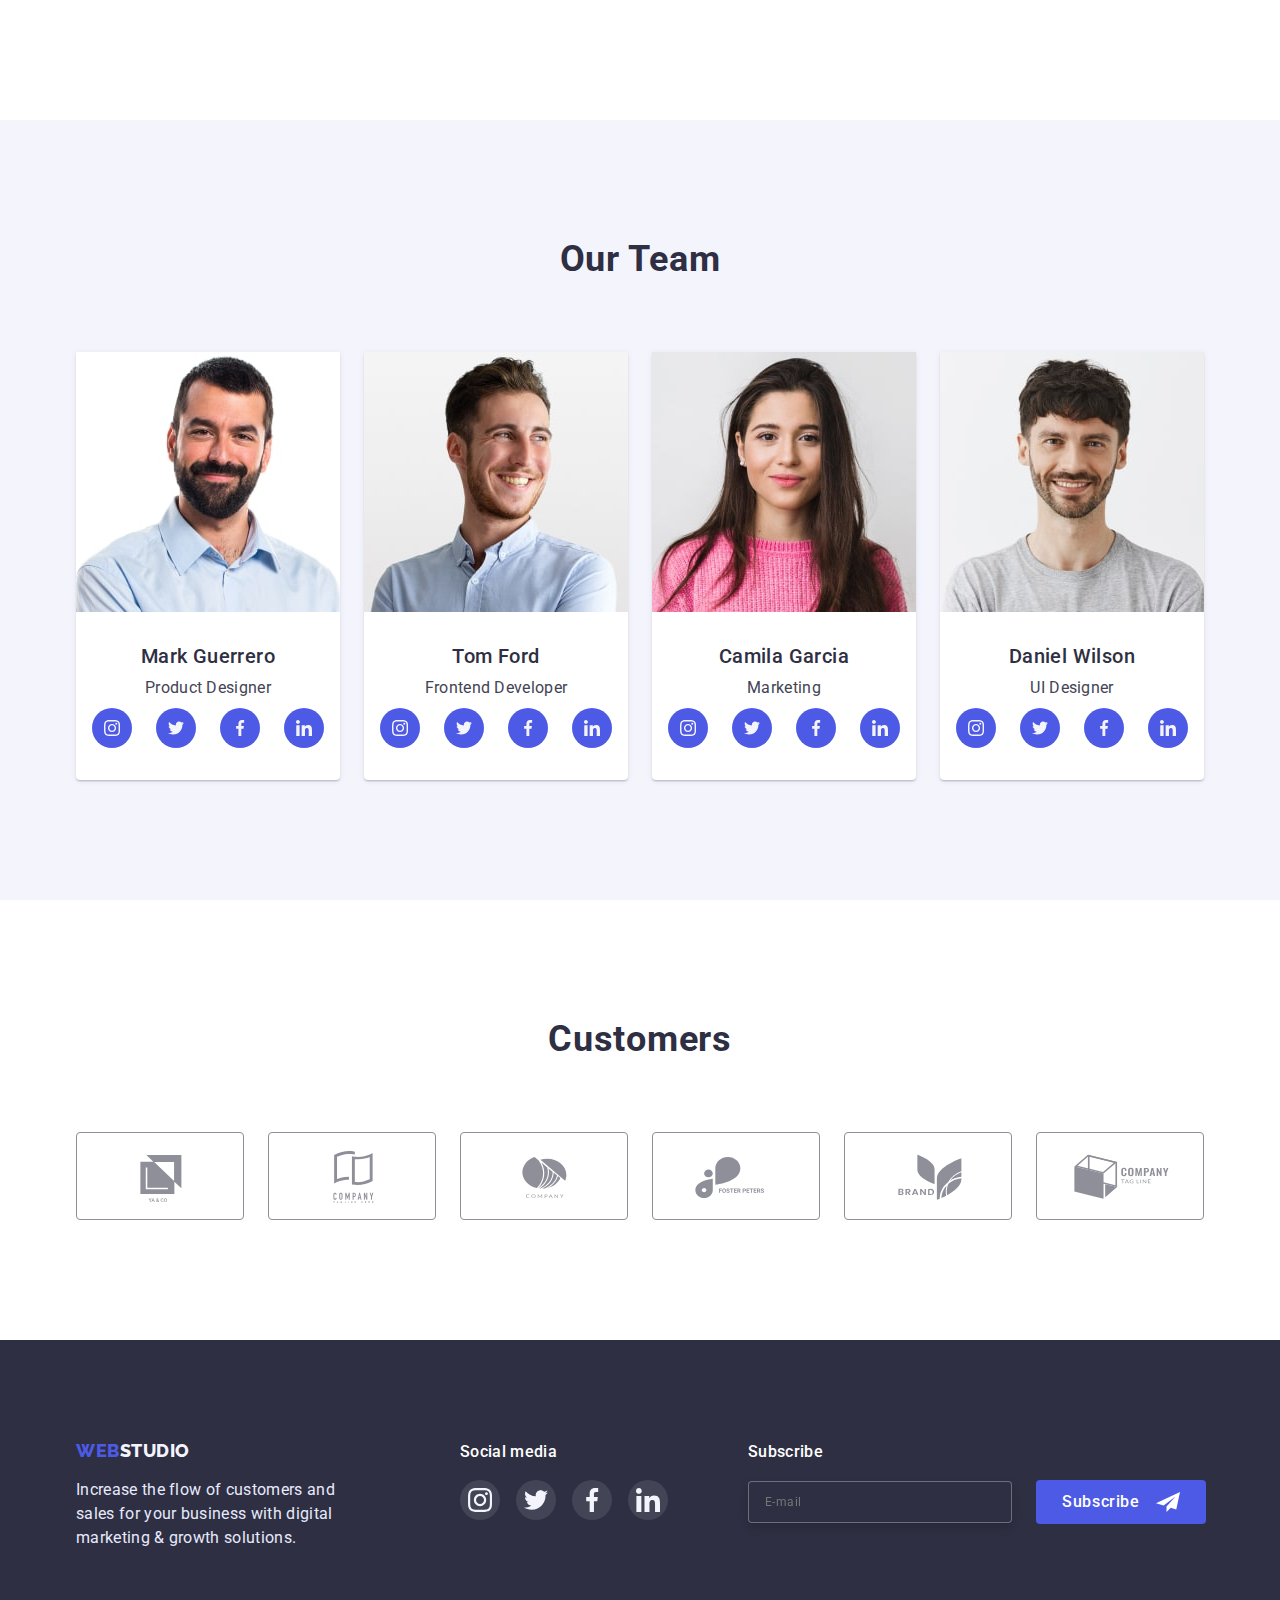
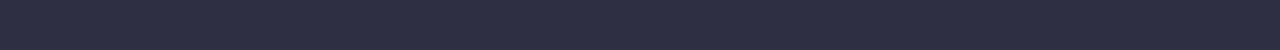
==== commit c8123a97: "Add files via upload" ====
--- a/index.html
+++ b/index.html
@@ -52,7 +52,7 @@
             </li>
             <li>
               <a class="link contacts" href="tel:+110001111111"
-                >+11-(000)-111-11-11</a
+                >+11 (000)-111-11-11</a
               >
             </li>
           </ul>
@@ -64,7 +64,7 @@
         </button>
       </div>
       <div class="mobile-menu" data-menu>
-        <button class="mobile-menu-close-btn" data-menu-close>
+        <button type="button" class="mobile-menu-close-btn" data-menu-close>
           <svg class="mobilemenu-close-icon" width="8" height="8">
             <use href="./images/icons.svg#icon-close-black"></use>
           </svg>
--- a/css/styles.css
+++ b/css/styles.css
@@ -94,8 +94,6 @@
 }
 
 .logo {
-  margin-right: 76px;
-
   font-family: "Raleway", sans-serif;
   font-weight: 800;
   font-size: 18px;
@@ -294,6 +292,14 @@
   .page-navigation:focus {
     color: var(--button-color);
   }
+  .header-page-connect {
+    display: flex;
+    flex-direction: column;
+    gap: 12px;
+  }
+  .logo {
+    margin-right: 76px;
+  }
 }
 
 /* ---desktop--- */
@@ -306,10 +312,14 @@
   }
   .header-page-connect {
     display: flex;
-    align-items: center;
+    flex-direction: row;
+    gap: 40px;
   }
   .mail {
     margin-right: 40px;
+  }
+  .logo {
+    margin-right: 76px;
   }
 }
 
@@ -376,7 +386,11 @@
 .current::after {
   opacity: 1;
 }
-
+@media screen and (max-width: 1199px) {
+  .page-navigation::after {
+    margin-bottom: -24px;
+  }
+}
 /* ---Top prioritues--- */
 
 .visually-hidden {
@@ -637,6 +651,138 @@
   background-color: var(--button-color);
 }
 
+/* ---PORTFOLIO--- */
+
+/* ---HEADER--- */
+.line {
+  border-bottom: 1px solid var(--paragraph-color);
+  border-top: none;
+  box-shadow: 0px 2px 1px rgba(46, 47, 66, 0.08),
+    0px 1px 1px rgba(46, 47, 66, 0.16), 0px 1px 6px rgba(46, 47, 66, 0.08);
+}
+
+/* ---Our project--- */
+.portfolio-buttons {
+  padding: 12px 24px;
+  font-family: 'Roboto', sans-serif;
+font-weight: 500;
+line-height: 1.5;
+align-items: center;
+text-align: center;
+letter-spacing: 0.04em;
+color: var(--logo-color);
+background: var(--team-color);
+border: 1px solid var(--paragraph-color);
+border-radius: 4px;
+cursor: pointer;
+transition: background-color var(--timing-function), color var(--timing-function), box-shadow var(--timing-function), border-color var(--timing-function);
+}
+.portfolio-buttons:is(:hover, :focus) {
+background-color: var(--button-color);
+color: var(--white-color);
+box-shadow: 0px 3px 1px rgba(0, 0, 0, 0.1), 0px 2px 1px rgba(0, 0, 0, 0.08), 0px 2px 2px rgba(0, 0, 0, 0.12);
+border-color: transparent;
+}
+.portfolio-link {
+  text-decoration: none;
+}
+.portfolio-item {
+background: var(--white-color);
+width: 100%;
+transition: box-shadow var(--timing-function);
+position: relative;
+}
+.portfolio-item:is(:hover, :focus) {
+  box-shadow: 0px 1px 6px rgba(46, 47, 66, 0.08), 0px 1px 1px rgba(46, 47, 66, 0.16), 0px 2px 1px rgba(46, 47, 66, 0.08);
+
+}
+.portfolio-title {
+  margin-bottom: 8px;
+  text-decoration: none;
+font-weight: 500;
+font-size: 20px;
+line-height: 1.2;
+letter-spacing: 0.02em;
+color: var(--brend-color);
+}
+.portfolio-title-description {
+  text-decoration: none;
+font-size: 16px;
+line-height: 1.5;
+letter-spacing: 0.02em;
+color: var(--text-color);
+}
+.portfolio-top-wrap {
+  position: relative;
+  overflow: hidden;
+}
+.portfolio-description {
+  position: absolute;
+  top: 0;
+  left: 0;
+  overflow-y: auto;
+  width: 100%;
+  height: 100%;
+  padding: 40px 32px;
+  color: var(--team-color);
+  background-color: var(--logo-color);
+  transform: translateY(100%);
+  transition: transform var(--timing-function);
+}
+.portfolio-item:is(:hover, :focus) .portfolio-description {
+  transform: translateY(0%);
+}
+.product-description {
+  border: 1px solid var(--paragraph-color);
+  border-top: none;
+  padding: 32px 16px;
+}
+.portfolio-description-text {
+  font-size: 16px;
+line-height: 1.5;
+letter-spacing: 0.02em;
+color: var(--team-color);
+}
+.container-buttons {
+  display: flex;
+  justify-content: flex-start;
+  flex-wrap: wrap;
+  gap: 16px 24px;
+  margin-bottom: 48px;
+}
+.portfolio-list {
+  display: flex;
+  flex-wrap: wrap;
+}
+.portfolio-section {
+  padding-top: 48px;
+  padding-bottom: 48px;
+}
+/* ---Overlay--- */
+.overlay {
+  position: absolute;
+  left: 0;
+  top: 0;
+  padding: 40px 32px;
+  width: 100%;
+  height: 100%;
+  transform: translate(0, 100%);
+  transition: transform var(--timing-function);
+  line-height: 1.5;
+  letter-spacing: 0.02em;
+  color: var(--team-color);
+  background: var(--logo-color);
+  background-blend-mode: soft-light;
+  mix-blend-mode: normal;
+}
+.overlay-wrapper {
+  position: relative;
+  overflow: hidden;
+}
+.project-titel:hover .overlay,
+.project-titel:focus .overlay {
+  transform: translate(0, 0);
+}
 
 /* ---Modal window--- */
 .backdrop {
--- a/css/media.css
+++ b/css/media.css
@@ -21,7 +21,6 @@
 
 
 
-
 /* HERO */
 @media screen and (max-width: 767px) {
     .hero {
@@ -85,7 +84,7 @@
         margin-right: auto;
         padding-top: 188px;
         padding-bottom: 188px;
-        /* height: 600px; */
+        
         background-image: linear-gradient(
             rgba(46, 47, 66, 0.7),
             rgba(46, 47, 66, 0.7)
@@ -110,13 +109,6 @@
       }
     }
 
-
-    @media screen and (max-width: 1199px) {
-      .page-navigation::after {
-        margin-bottom: -24px;
-      }
-    }
-    
 /* ---Top prioritues--- */
 @media screen and (max-width: 767px) {
     .page:not(:last-child) {
@@ -244,8 +236,8 @@
       display: flex;
     }
   }
-  
-  /* =====================customers================ */
+
+  /* ---Customers--- */
   @media screen and (max-width: 767px) {
     .customers-item {
       width: calc((100% - 16px) / 2);
@@ -292,7 +284,34 @@
     width: 168px;
   }
 }
-
+/* ---PORTFOLIO--- */
+@media screen and (min-width: 768px) {
+  .container-buttons {
+    justify-content: center;
+}
+  .portfolio-list {
+    gap: 72px 24px;
+}
+.portfolio-item {
+    flex-basis: calc((100% - 24px) / 2);
+}
+}
+
+@media screen and (min-width: 1200px){
+  .portfolio-item {
+    flex-basis: calc((100% - 48px) / 3);
+}
+.container-buttons {
+    margin-bottom: 72px;
+}
+.portfolio-section {
+    padding-top: 100px;
+    padding-bottom: 120px;
+}
+.portfolio-list {
+        gap: 48px 24px;
+    }
+}
 /* ---FOOTER--- */
 @media screen and (max-width: 767px) {
   footer {
@@ -366,7 +385,31 @@
   }
 }
 
-
+/* ----PORTFOLIO--- */
+/* ---Our project--- */
+
+/* @media screen and (max-width: 767px) {
+  .project {
+    padding-top: 48px;
+    padding-bottom: 48px;
+  }
+  .btn-menu {
+    display: flex;
+    flex-wrap: wrap;
+    gap: 24px;
+    margin-bottom: 48px;
+  }
+  .project-button {
+    padding: 8px 16px;
+  }
+  .project-book-item:not(:last-child) {
+    margin-bottom: 48px;
+  }
+  .project-wrapper {
+    margin-right: auto;
+    margin-left: auto;
+  }
+} */
 
 /* ---Modal window--- */
 @media screen and (max-width: 479px) {
